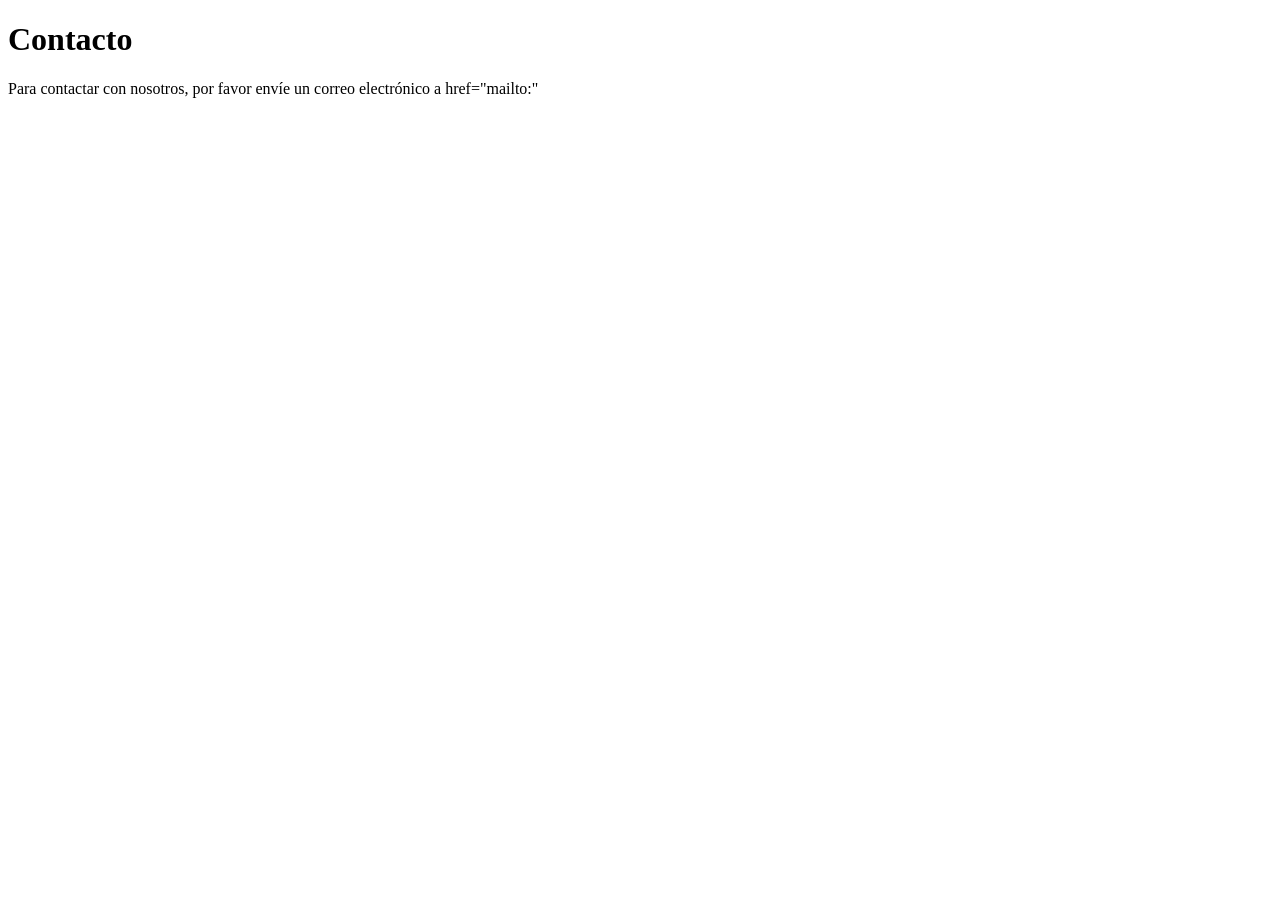
==== SubPaginasMenuPrincipal/ContactosPL.html @ d5e6dbf0 "Subpagina de contacto" ====
<!DOCTYPE html>
<html lang="en">
<head>
    <meta charset="UTF-8">
    <meta name="viewport" content="width=device-width, initial-scale=1.0">
    <title>Contactos</title>
</head>
<body>
    <h1>Contacto</h1>
    <p>Para contactar con nosotros, por favor envíe un correo electrónico a <a> href="mailto:"</a>
    </p>
</body>
</html>
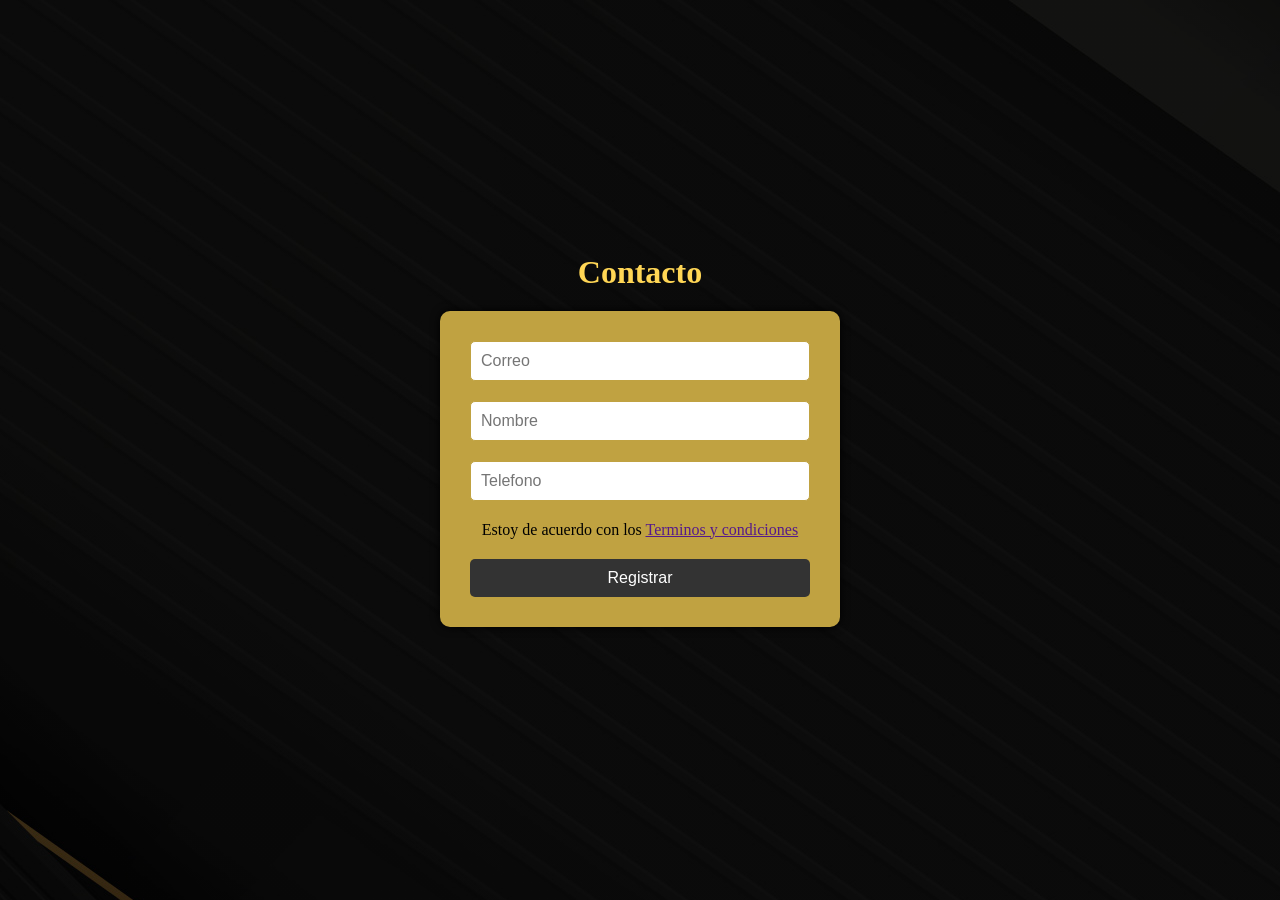
==== commit 81332bed: "Avance de la pagina de contacto pt1" ====
--- a/SubPaginasMenuPrincipal/ContactosPL.html
+++ b/SubPaginasMenuPrincipal/ContactosPL.html
@@ -3,11 +3,21 @@
 <head>
     <meta charset="UTF-8">
     <meta name="viewport" content="width=device-width, initial-scale=1.0">
+    <meta http-equiv="X-UA-Compatible" content="ie=edge">
+    <link rel="stylesheet" href="Contacto.css">
     <title>Contactos</title>
 </head>
+
 <body>
-    <h1>Contacto</h1>
-    <p>Para contactar con nosotros, por favor envíe un correo electrónico a <a> href="mailto:"</a>
-    </p>
+    <div class="container">
+        <h1 class="center-text">Contacto</h1>
+        <section class="form-register">
+            <input class="controls" type="email" name="correo" id="correo" placeholder="Correo">
+            <input class="controls" type="text" name="Nombre" id="nombres" placeholder="Nombre">
+            <input class="controls" type="text" name="Telefono" id="Telefono" placeholder="Telefono">
+            <p>Estoy de acuerdo con los <a href=""> Terminos y condiciones</a></p>
+            <input class="botons" type="submit" value="Registrar">
+        </section>
+    </div>
 </body>
 </html>
--- a/SubPaginasMenuPrincipal/Contacto.css
+++ b/SubPaginasMenuPrincipal/Contacto.css
@@ -0,0 +1,59 @@
+*{
+    margin: 0;
+    padding: 0;
+    box-sizing: border-box;
+}
+
+body {
+    background-image: linear-gradient(180deg, #0000008c 0% ,#0000008c 100%), url("../Images/FondoLivas.jpg");;
+    display: flex;
+    justify-content: center; /* Centra horizontalmente */
+    align-items: center; /* Centra verticalmente */
+    height: 100vh; /* Asegura que el contenedor ocupe toda la altura de la ventana */
+}
+
+.container {
+    text-align: center; /* Centra el texto horizontalmente */
+}
+
+.center-text {
+    text-align: center; /* Centra el texto horizontalmente */
+    color: #FFD655; /* Cambia el color del texto a un color específico */
+    margin-bottom: 20px; /* Añade un margen inferior para separar del formulario */
+}
+
+.form-register{
+    width: 400px;
+    background: #c0a241;
+    padding: 30px;
+    margin: 20px auto; /* Centra horizontalmente */
+    border-radius: 10px;
+    box-shadow: 0 0 10px #000;
+}
+
+.controls {
+    width: 100%;
+    background: #fff;
+    padding: 10px;
+    margin-bottom: 20px;
+    border: 1px solid #c0a241;
+    border-radius: 5px;
+    font-size: 16px;
+    color: #333;
+}
+
+.form-register .botons {
+    width: 100%;
+    background: #333;
+    border: none;
+    padding: 10px;
+    color: #fff;
+    margin-top: 20px;
+    cursor: pointer;
+    border-radius: 5px;
+    font-size: 16px;
+}
+
+.form-register .botons:hover {
+    background: #555;
+}
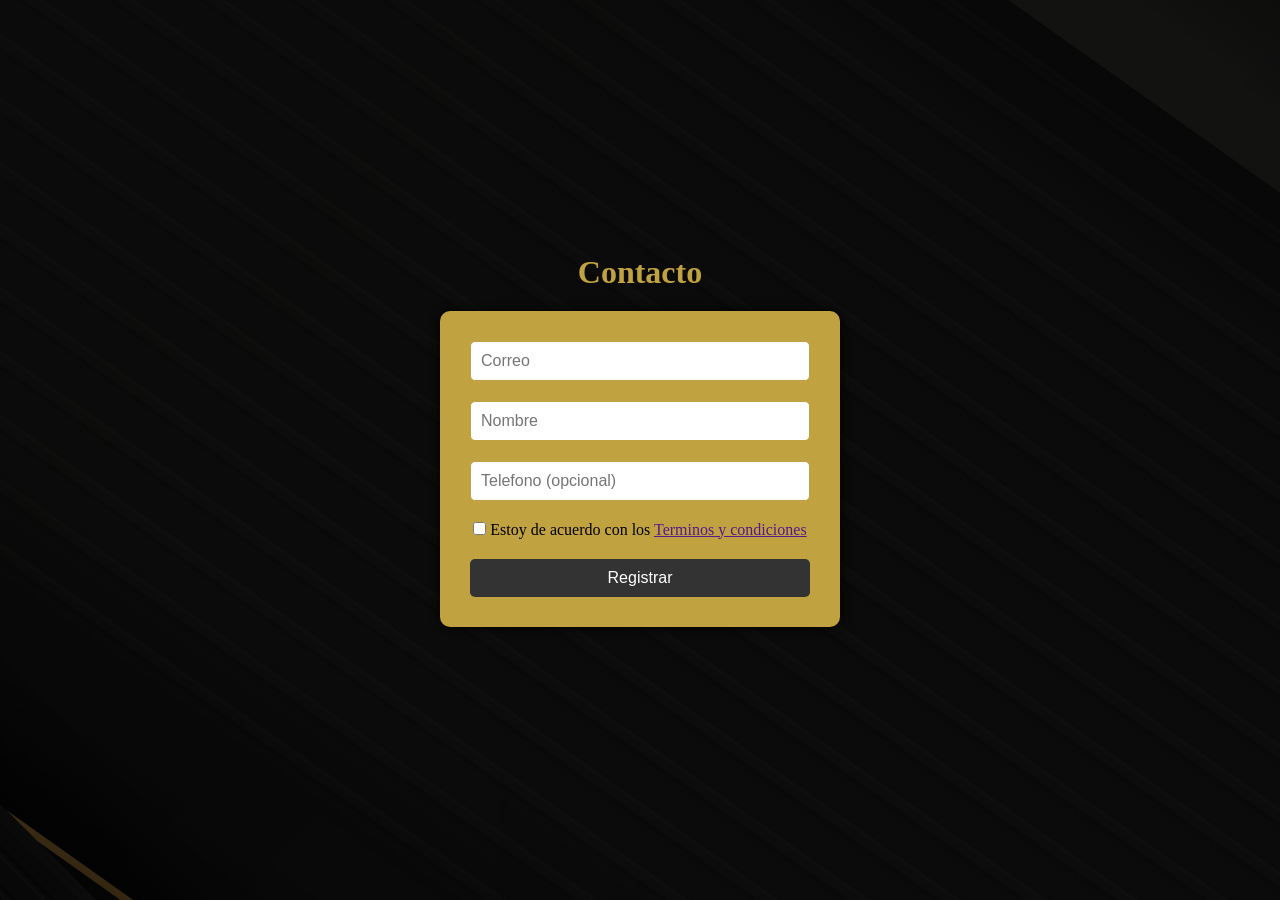
==== commit a1f566ec: "Avance de la pagina ContactosPL pt2)" ====
--- a/SubPaginasMenuPrincipal/ContactosPL.html
+++ b/SubPaginasMenuPrincipal/ContactosPL.html
@@ -11,13 +11,36 @@
 <body>
     <div class="container">
         <h1 class="center-text">Contacto</h1>
-        <section class="form-register">
-            <input class="controls" type="email" name="correo" id="correo" placeholder="Correo">
-            <input class="controls" type="text" name="Nombre" id="nombres" placeholder="Nombre">
-            <input class="controls" type="text" name="Telefono" id="Telefono" placeholder="Telefono">
-            <p>Estoy de acuerdo con los <a href=""> Terminos y condiciones</a></p>
+        <form class="form-register" action="https://formspree.io/f/mldjdeqp" method="POST">
+            <input class="controls" type="email" name="correo" id="correo" placeholder="Correo" required>
+            <input class="controls" type="text" name="Nombre" id="nombres" placeholder="Nombre" required>
+            <input class="controls" type="text" name="Telefono" id="Telefono" placeholder="Telefono (opcional)">
+            <input type="checkbox" id="agree" name="agree" required>
+            <label for="agree"> Estoy de acuerdo con los <a href="">Terminos y condiciones</a></label>
             <input class="botons" type="submit" value="Registrar">
-        </section>
+        </form>
     </div>
+
+    <script>
+        document.querySelector('.form-register').addEventListener('submit', function(event) {
+            event.preventDefault();
+            fetch(this.action, {
+            method: this.method,
+            body: new FormData(this),
+            headers: {
+                'Accept': 'application/json'
+            }
+            }).then(response => {
+            if (response.ok) {
+                alert('Registro exitoso. Redirigiendo a la página principal...');
+                window.location.href = '/index.html';
+            } else {
+                alert('Hubo un error al enviar el formulario.');
+            }
+            }).catch(error => {
+            alert('Hubo un error al enviar el formulario.');
+            });
+        });
+    </script>
 </body>
 </html>
--- a/SubPaginasMenuPrincipal/Contacto.css
+++ b/SubPaginasMenuPrincipal/Contacto.css
@@ -5,7 +5,7 @@
 }
 
 body {
-    background-image: linear-gradient(180deg, #0000008c 0% ,#0000008c 100%), url("../Images/FondoLivas.jpg");;
+    background-image: linear-gradient(180deg, #0000008c 0% ,#0000008c 100%), url("../Images/FondoLivas.jpg");
     display: flex;
     justify-content: center; /* Centra horizontalmente */
     align-items: center; /* Centra verticalmente */
@@ -18,7 +18,7 @@
 
 .center-text {
     text-align: center; /* Centra el texto horizontalmente */
-    color: #FFD655; /* Cambia el color del texto a un color específico */
+    color: #c0a241; /* Cambia el color del texto a un color específico */
     margin-bottom: 20px; /* Añade un margen inferior para separar del formulario */
 }
 
